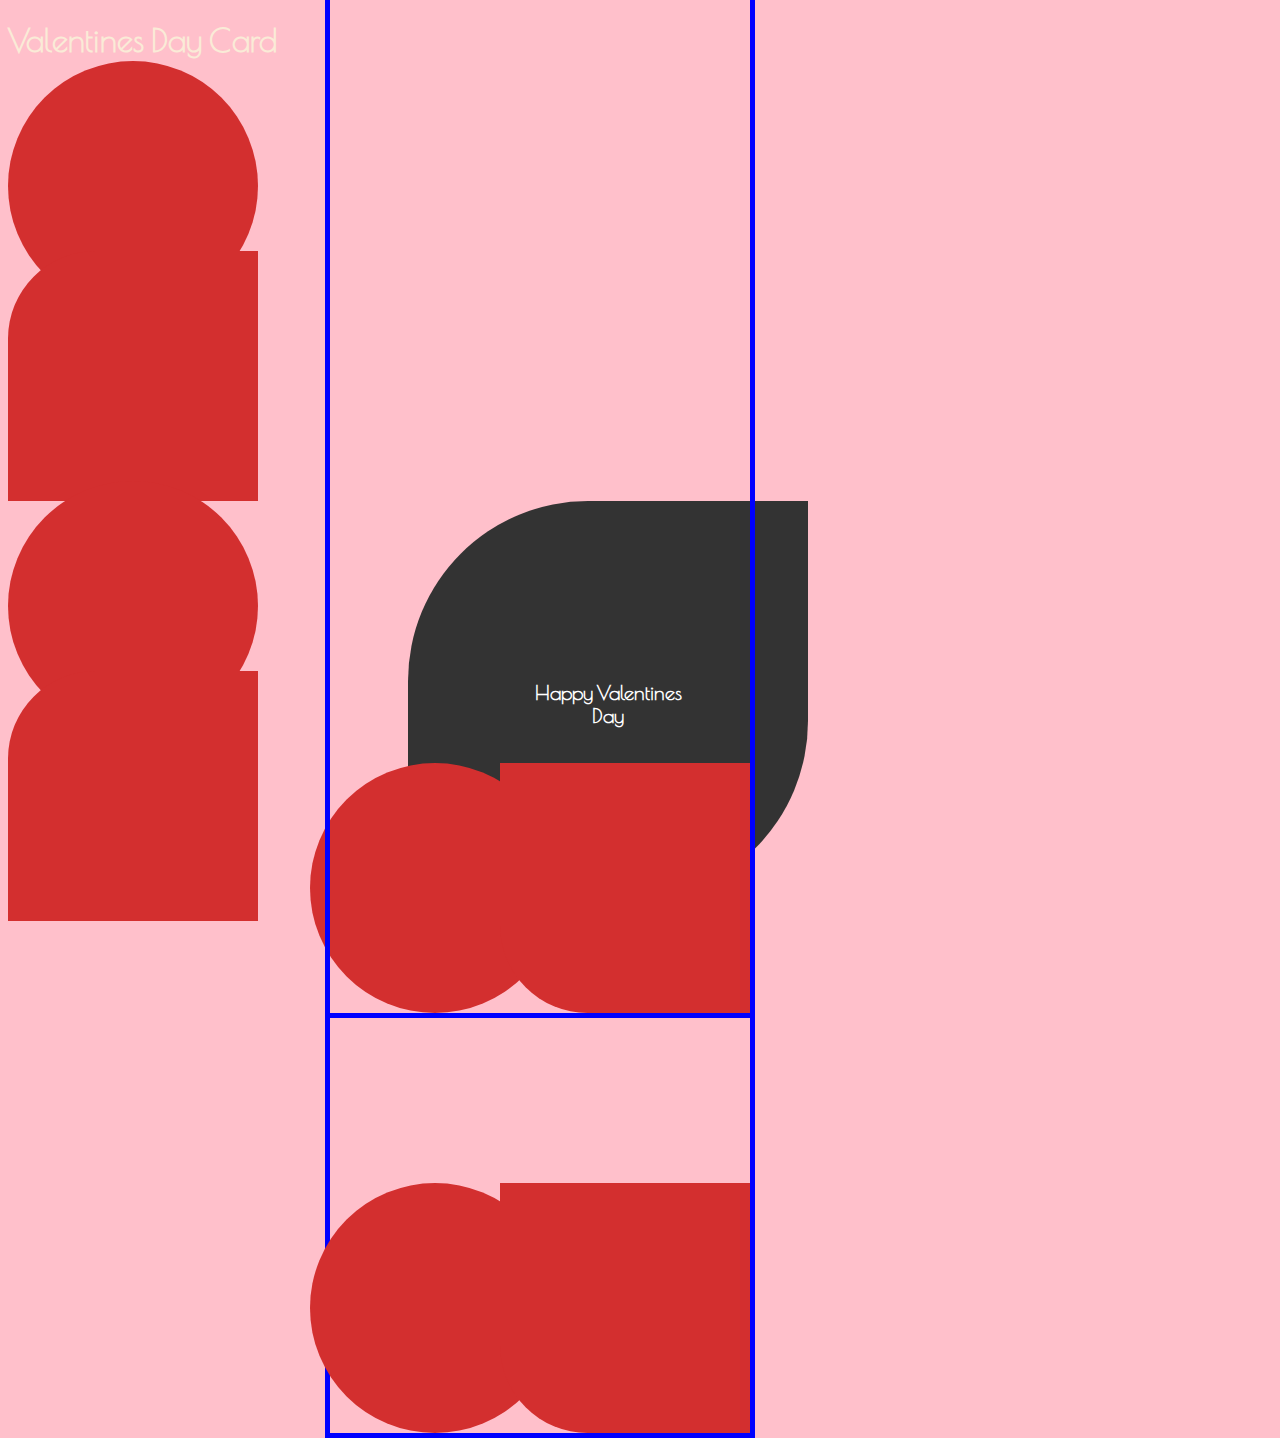
==== New folder/index.html @ 9699943e "rebuild artifact: STABLE; one flap" ====
<!DOCTYPE html>
<html lang="en">
    <head>
        <link rel="stylesheet" href="style.css">
    </head>
<body>  
    <div id="card">
      <h1>Valentines Day Card </h1>
      <div class="heart" id="heart1">
        <div id="half1">
          <div id="circle"></div>
          <div id="rec"></div>
        </div>
        <div id="half2">
          <div id="circle"></div>
          <div id="rec"></div>
        </div>
      </div>
      <div id="message">
        <h2>Happy Valentines Day</h2>
      </div>
      <div class="heart" id="heart2">
        <div id="half1">
          <div id="circle"></div>
          <div id="rec"></div>
        </div>
        <div id="half2">
          <div id="circle"></div>
          <div id="rec"></div>
        </div>
      </div>
    </div>
  </body>
  </html>
---- New folder/style.css ----
@import "compass/css3";
@import url(https://fonts.googleapis.com/css?family=Poiret+One);


body {
    background-color: pink; /*#f06b92;*/
    font-family: 'Poiret One', Segoe UI Light, cursive;
    color: antiquewhite;
}

/* The box containing the message */
#card #message {
    float: left;
    width: 400px;
    height: 400px;
    margin-left: 400px;
    background-color: #333;
    border-radius: 45% 0 45% 0;
    text-align: center;
}
/* message on the card */
#card #message h2 {
    font-size: 20px;
    color: #fff;
    width: 160px;
    margin-top: 180px;
    margin-left: 120px;
}

#card .heart #circle {
    height: 250px;
    width: 250px;
    border-radius: 50%;
    background-color: #d32f2f;
    margin-top: -20px;
}
#card .heart #rec {
    margin-top: -60px;
    width: 250px;
    height: 250px;
    background-color: #d32f2f;
    border-radius: 35% 0 0 0;

}

#card .heart #half2 {
    -ms-transform: rotate(-90deg);
    /* IE 9 */
    -webkit-transform: rotate(-90deg);
    /* Chrome, Safari, Opera */
    transform: rotate(-90deg);
    margin-top: -430px;
    margin-left: -200px;
    border: 5px solid blue;
}
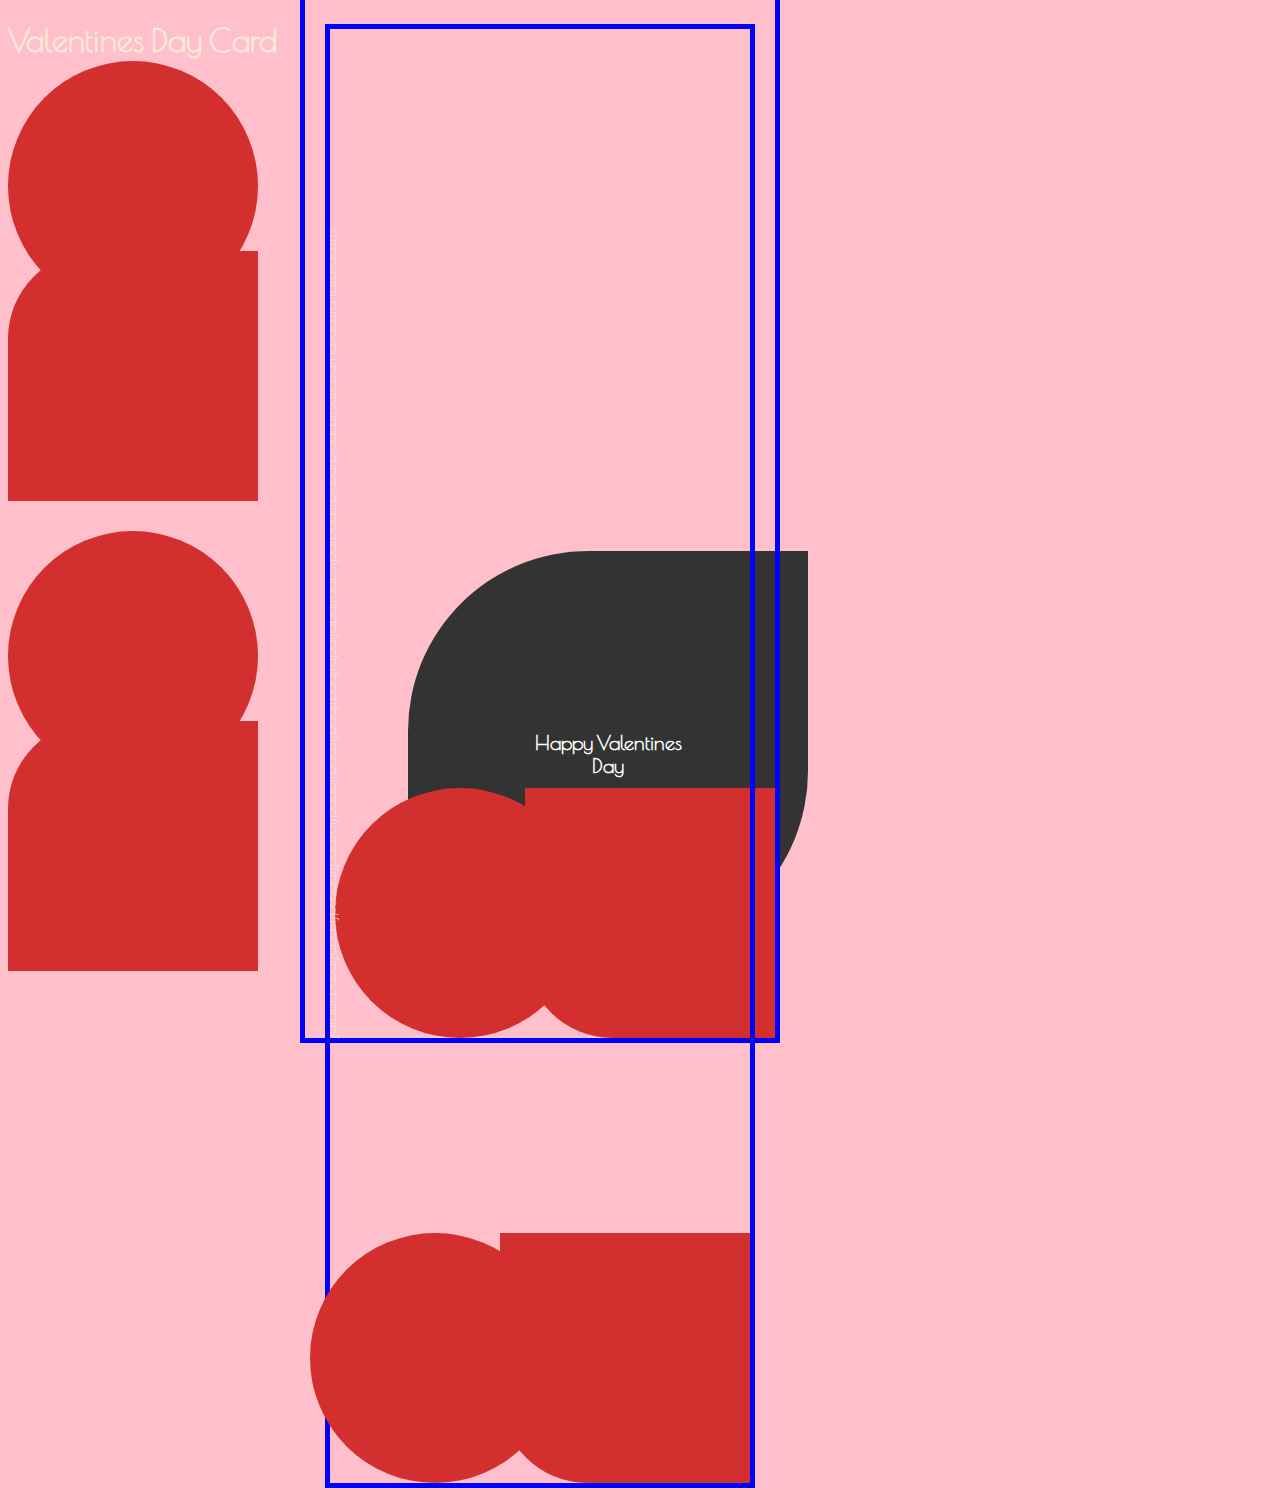
==== commit c79f2b1a: "added" ====
--- a/New folder/index.html
+++ b/New folder/index.html
@@ -12,6 +12,14 @@
           <div id="rec"></div>
         </div>
         <div id="half2">
+
+
+
+
+          <p>jdfdpfjpasdfjapdsfjpasdofjpadsofjpadojfpadsfjpadjfpadjfapdfjapdjfadpsfpafpadsfpjasdfpjadspfjsdfjasdfhasddsfd fdfdf;adsfp</p>
+
+
+
           <div id="circle"></div>
           <div id="rec"></div>
         </div>
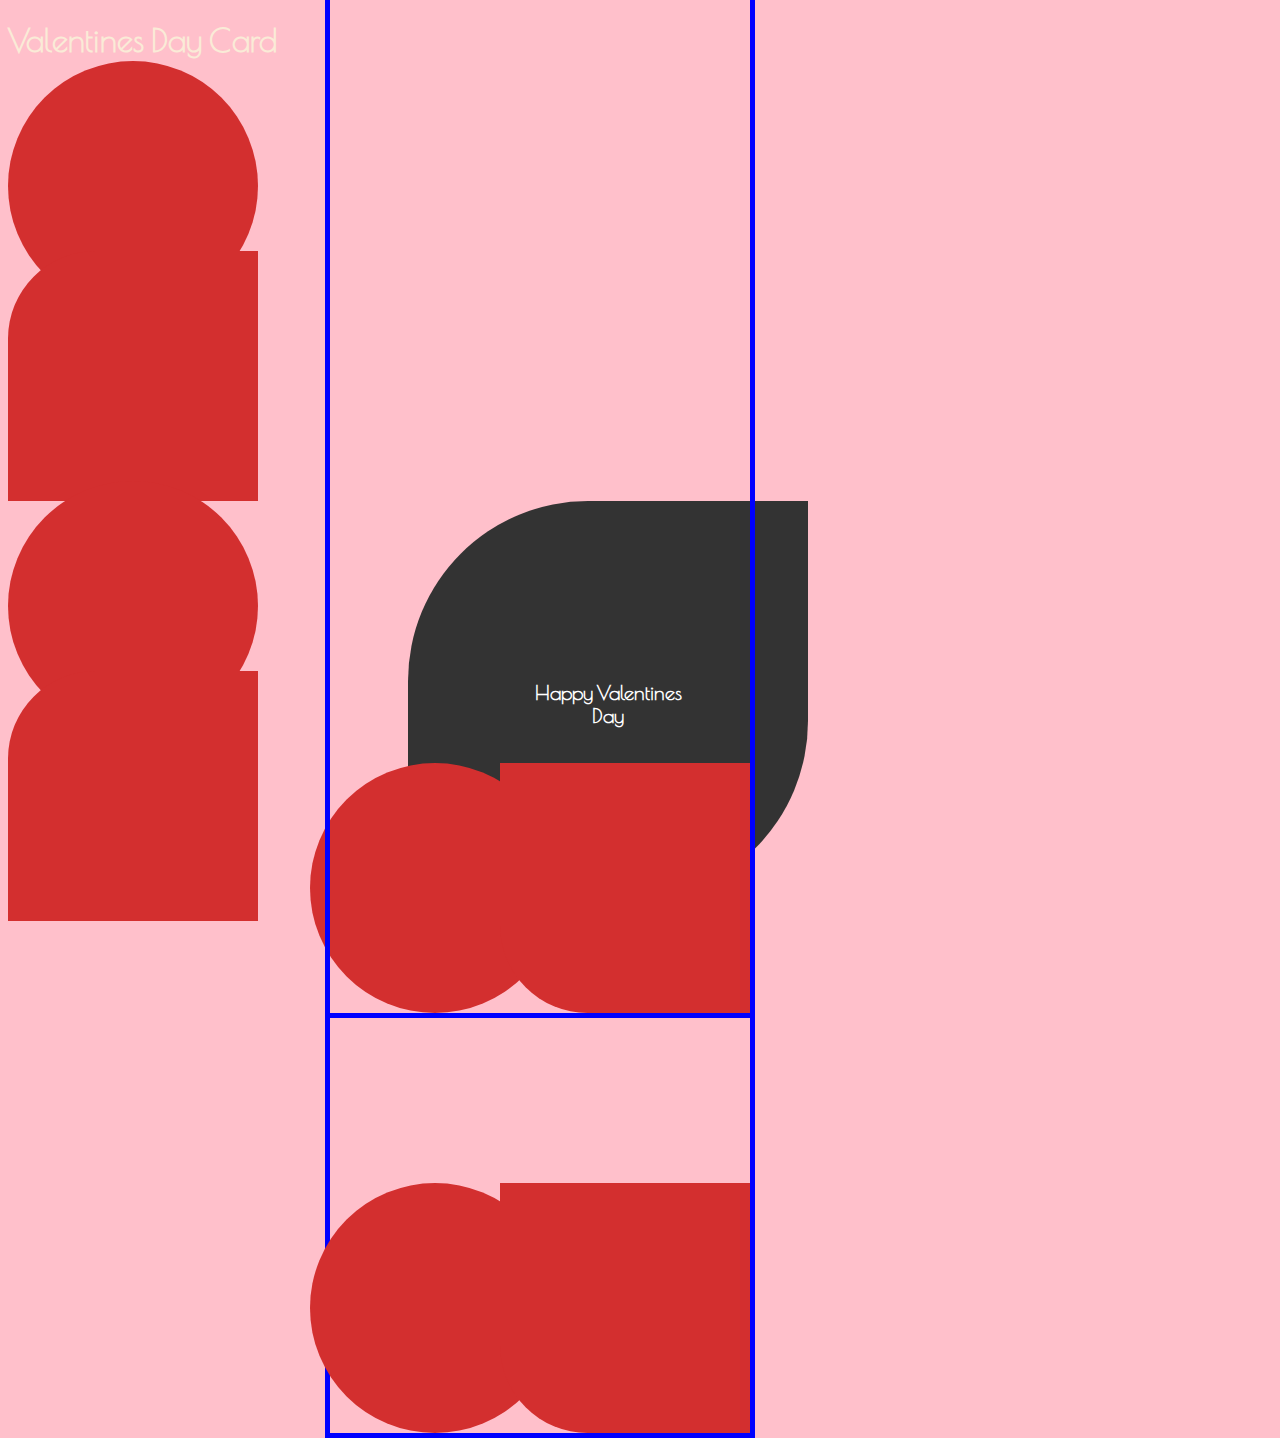
==== commit 87e5c5c9: "added postcard" ====
--- a/New folder/index.html
+++ b/New folder/index.html
@@ -12,14 +12,6 @@
           <div id="rec"></div>
         </div>
         <div id="half2">
-
-
-
-
-          <p>jdfdpfjpasdfjapdsfjpasdofjpadsofjpadojfpadsfjpadjfpadjfapdfjapdjfadpsfpafpadsfpjasdfpjadspfjsdfjasdfhasddsfd fdfdf;adsfp</p>
-
-
-
           <div id="circle"></div>
           <div id="rec"></div>
         </div>
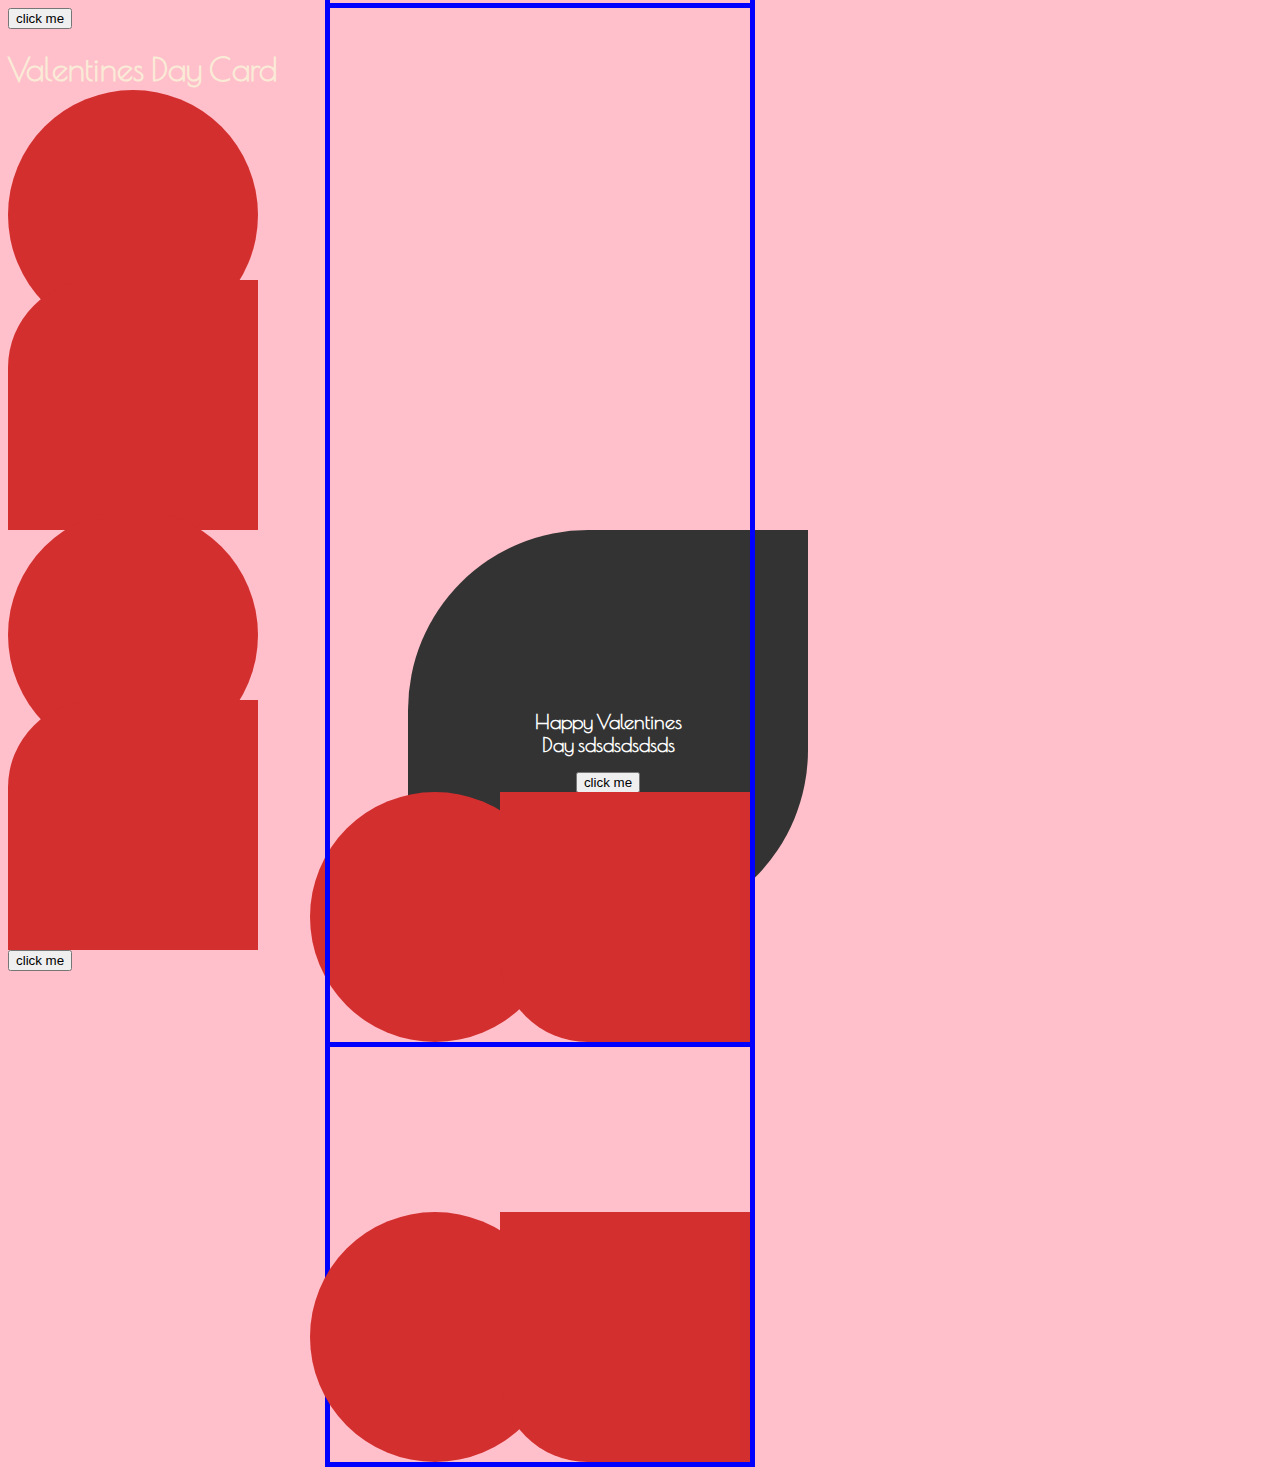
==== commit 1e713d2c: "added postcard" ====
--- a/New folder/index.html
+++ b/New folder/index.html
@@ -1,9 +1,12 @@
 <!DOCTYPE html>
 <html lang="en">
     <head>
+        
         <link rel="stylesheet" href="style.css">
     </head>
-<body>  
+<body> 
+  
+    <button id="mail">click me</button>
     <div id="card">
       <h1>Valentines Day Card </h1>
       <div class="heart" id="heart1">
@@ -17,7 +20,10 @@
         </div>
       </div>
       <div id="message">
-        <h2>Happy Valentines Day</h2>
+        <h2>Happy Valentines Day sdsdsdsdsds</h2>
+        <button id="mail">click me</button>
+        <i class="fas fa-envelope"></i>
+        
       </div>
       <div class="heart" id="heart2">
         <div id="half1">
@@ -30,5 +36,6 @@
         </div>
       </div>
     </div>
+    <button id="mail">click me</button>
   </body>
   </html>